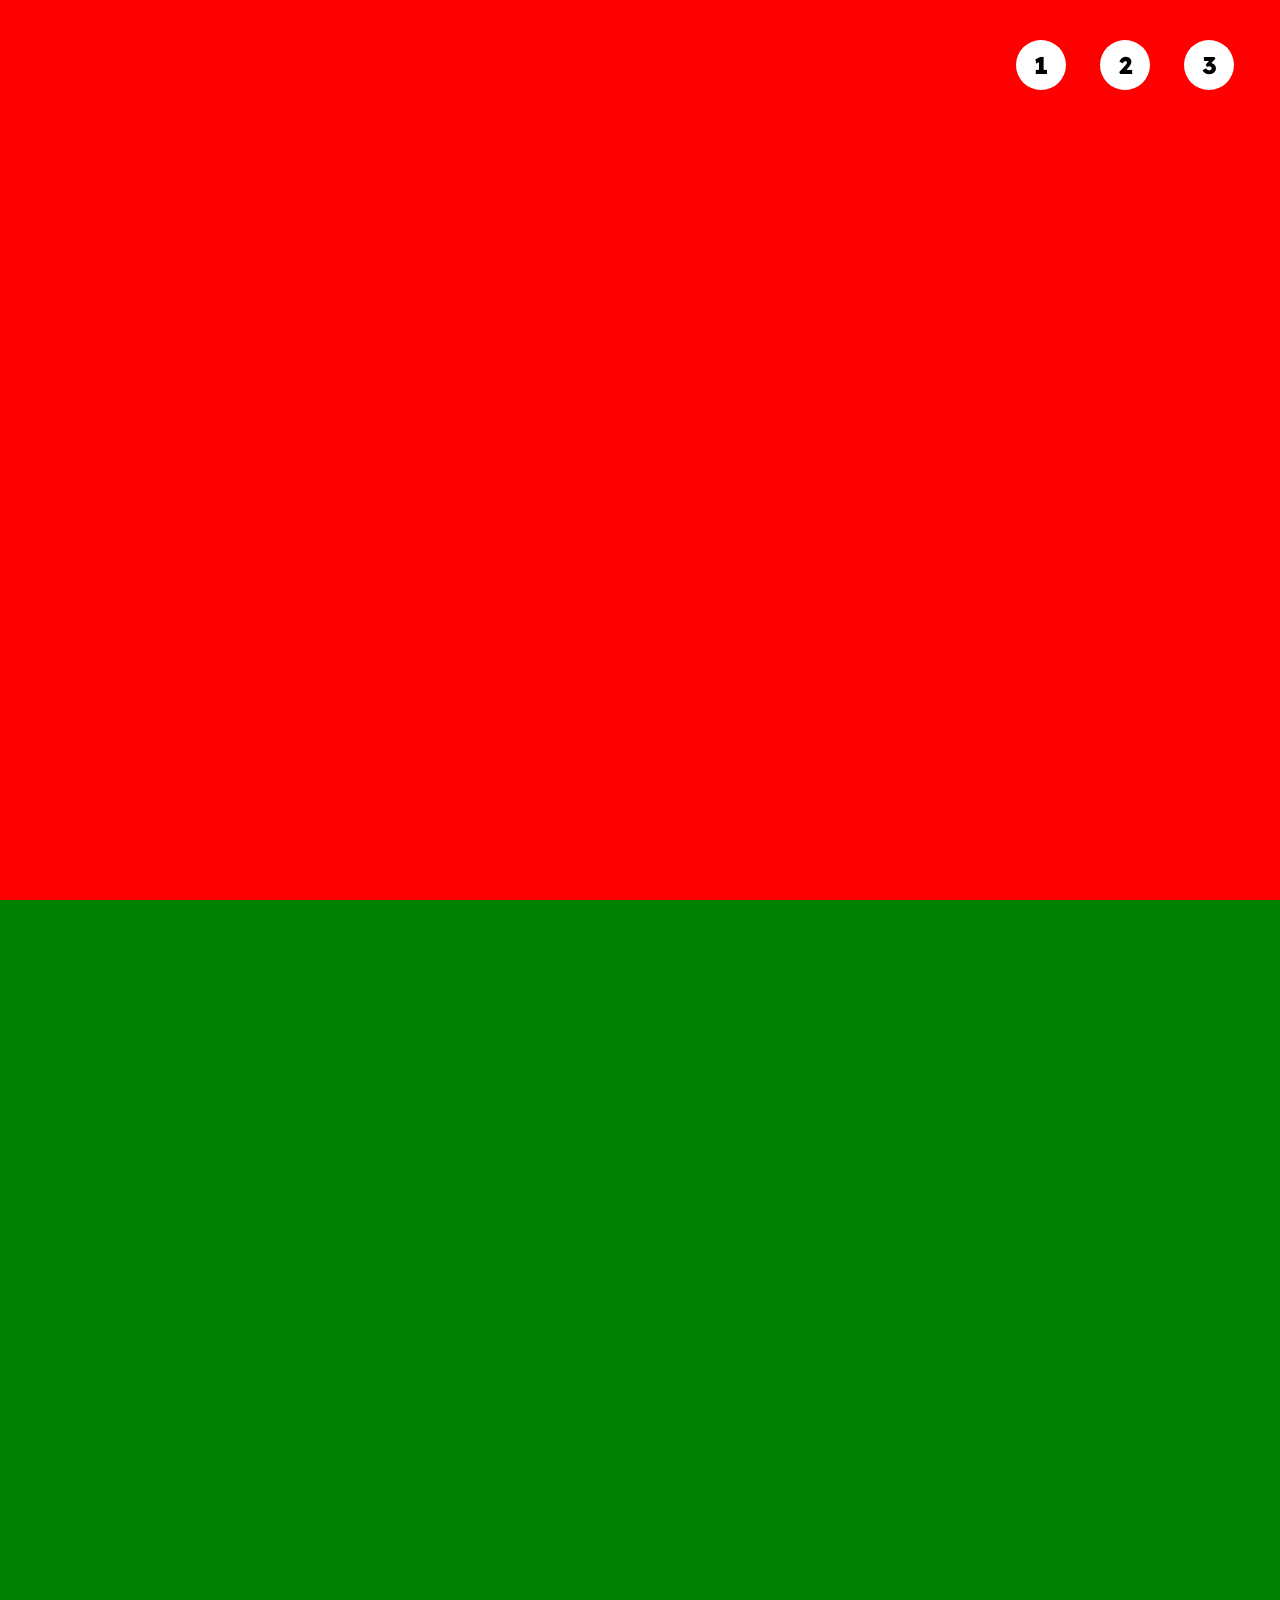
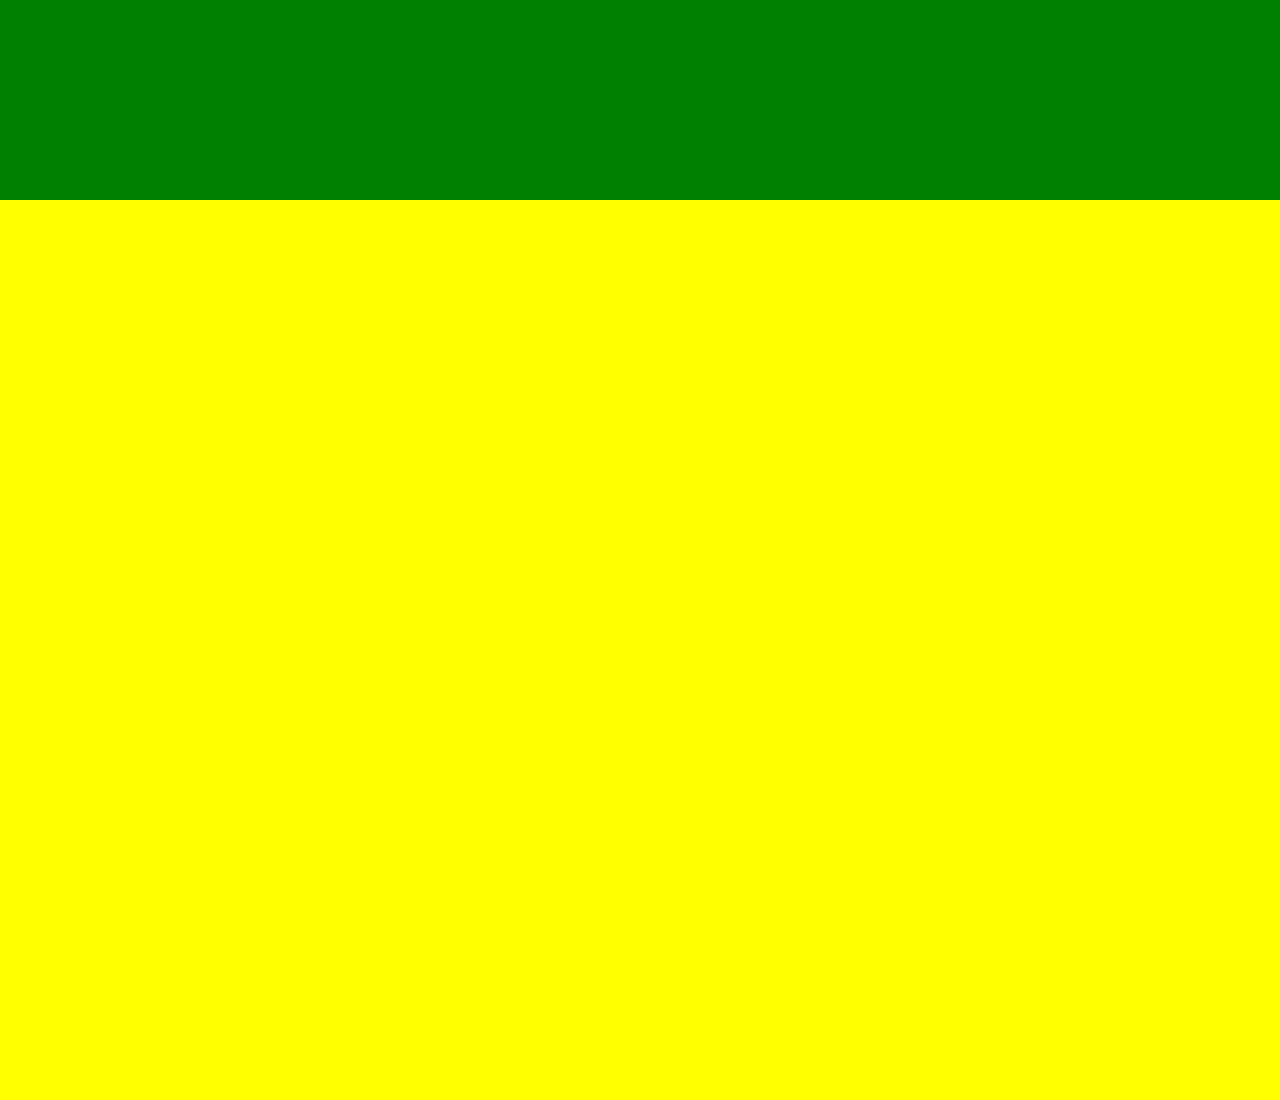
==== index.html @ 455d1ac9 "Creo struttura base, header e schermate" ====
<!DOCTYPE html>
<html lang="en">
  <head>
    <meta charset="UTF-8">
    <meta http-equiv="X-UA-Compatible" content="IE=edge">
    <meta name="viewport" content="width=device-width, initial-scale=1.0">
    <title>Shoes</title>
    <link rel="stylesheet" href="style.css">
    <link rel="preconnect" href="https://fonts.googleapis.com">
    <link rel="preconnect" href="https://fonts.gstatic.com" crossorigin>
    <link
      href="https://fonts.googleapis.com/css2?family=Lexend+Deca:wght@800&display=swap"
      rel="stylesheet">
  </head>

  <body>

    <header class="site_header">
      <nav>
        <div class="button">1</div>
        <div class="button">2</div>
        <div class="button">3</div>
      </nav>

    </header>

    <div class="schermata red"></div>
    <div class="schermata green"></div>
    <div class="schermata yellow"></div>
  </body>
</html>
---- style.css ----
*{
  box-sizing: border-box;
  margin: 0;
  padding: 0;
}



.site_header .button{
  height: 50px;
  width: 50px;
  text-align: center;
  line-height: 50px;
  vertical-align: middle;
  display: inline-block;
  background-color: white;
  font-family: 'Lexend Deca', sans-serif;
  font-weight: 800;
  font-size: 1.5rem;
  border-radius: 50%;
  margin-right: 30px;
}

.site_header nav{
  position: fixed;
  top: 40px;
  right: 1rem;
}

.schermata{
  height:100vh;
  width: 100%;
}

.red{
  background-color: red;
}.green{
  background-color: green;
}.yellow{
  background-color: yellow;
}
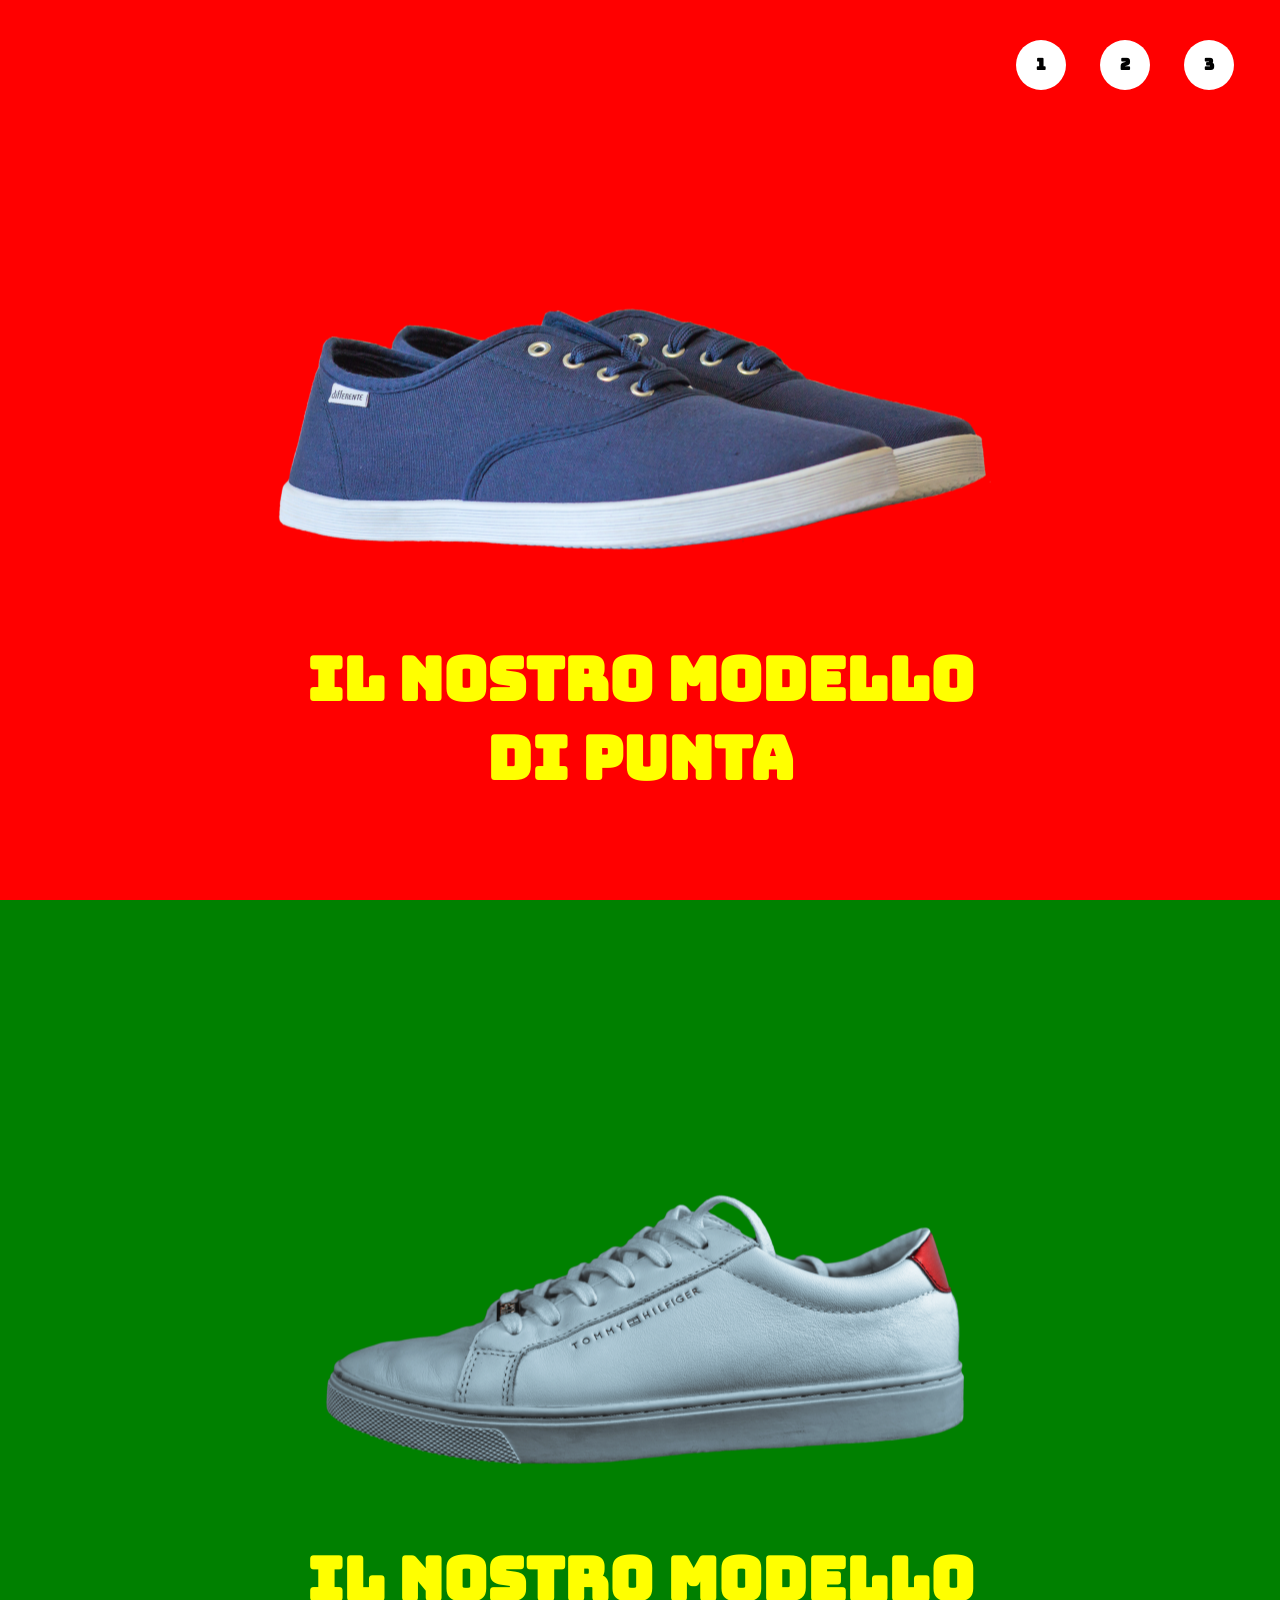
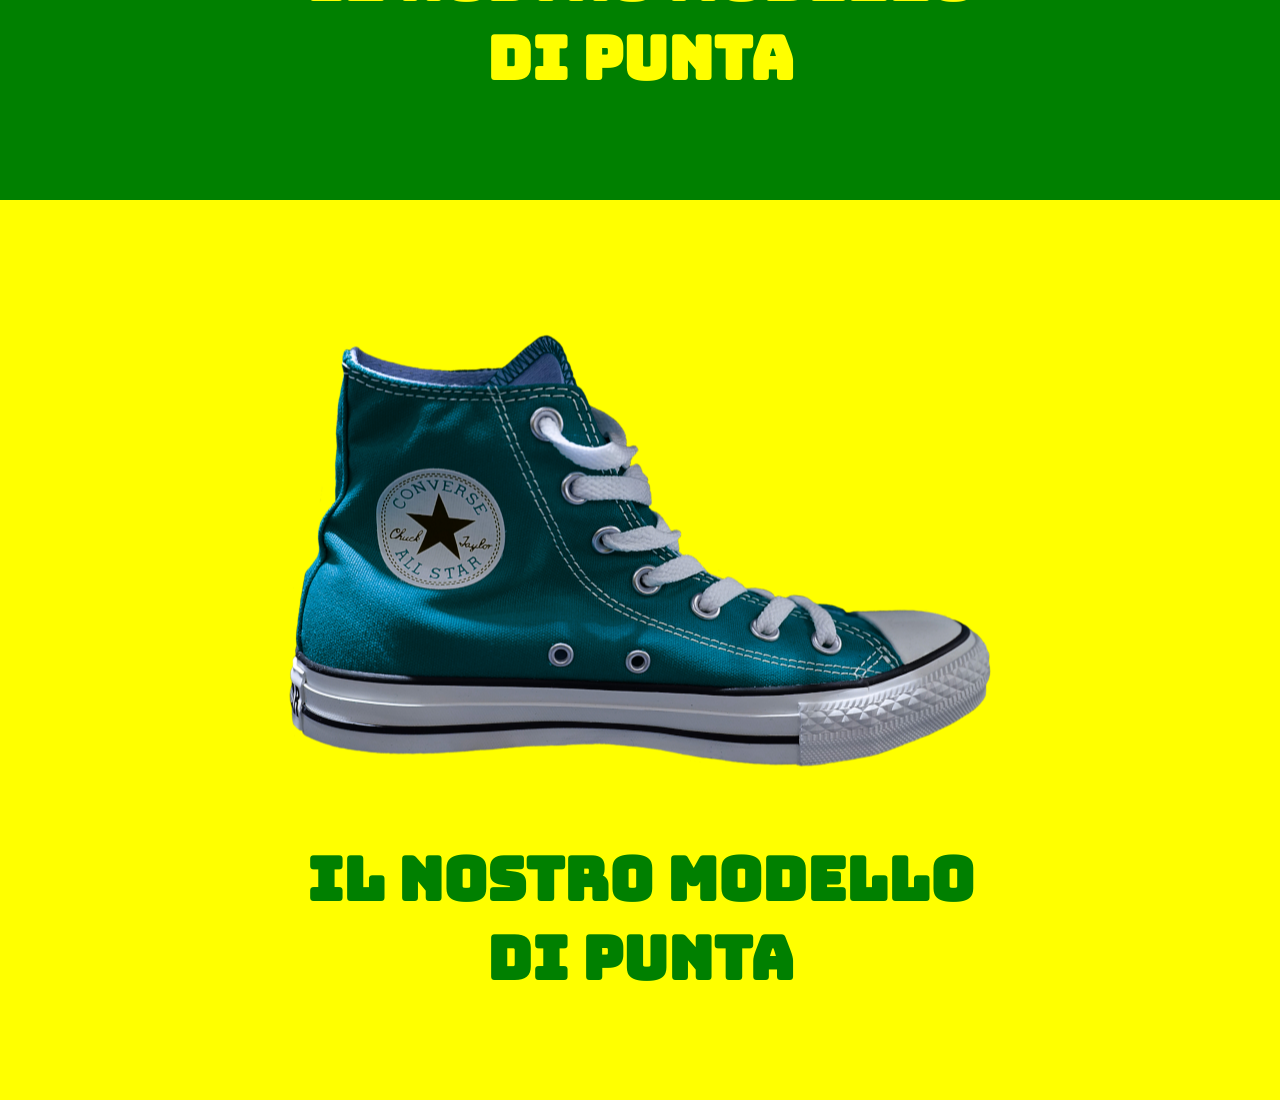
==== commit ba5bcd8b: "Completo le schermate" ====
--- a/index.html
+++ b/index.html
@@ -8,8 +8,7 @@
     <link rel="stylesheet" href="style.css">
     <link rel="preconnect" href="https://fonts.googleapis.com">
     <link rel="preconnect" href="https://fonts.gstatic.com" crossorigin>
-    <link
-      href="https://fonts.googleapis.com/css2?family=Lexend+Deca:wght@800&display=swap"
+    <link href="https://fonts.googleapis.com/css2?family=Bungee&display=swap"
       rel="stylesheet">
   </head>
 
@@ -23,9 +22,31 @@
       </nav>
 
     </header>
+    <!-- /.site_header  -->
 
-    <div class="schermata red"></div>
-    <div class="schermata green"></div>
-    <div class="schermata yellow"></div>
+    <div class="schermata red">
+      <div class="model">
+        <img src="./img/01.png" alt="">
+        <h1>IL NOSTRO MODELLO <br> DI PUNTA</h1>
+      </div>
+    </div>
+    <!-- /.schermata red -->
+
+    <div class="schermata green">
+      <div class="model">
+        <img src="./img/02.png" alt="">
+        <h1>IL NOSTRO MODELLO <br> DI PUNTA</h1>
+      </div>
+    </div>
+    <!-- /.schermata green 
+    -->
+    <div class="schermata yellow">
+      <div class="model">
+        <img src="./img/03.png" alt="">
+        <h1>IL NOSTRO MODELLO <br> DI PUNTA</h1>
+      </div>
+    </div>
+    <!-- /.schermata yellow -->
+    
   </body>
 </html>
--- a/style.css
+++ b/style.css
@@ -4,7 +4,10 @@
   padding: 0;
 }
 
-
+body{
+  font-family: 'Bungee', cursive;
+  font-weight: 800;
+}
 
 .site_header .button{
   height: 50px;
@@ -14,9 +17,6 @@
   vertical-align: middle;
   display: inline-block;
   background-color: white;
-  font-family: 'Lexend Deca', sans-serif;
-  font-weight: 800;
-  font-size: 1.5rem;
   border-radius: 50%;
   margin-right: 30px;
 }
@@ -25,11 +25,29 @@
   position: fixed;
   top: 40px;
   right: 1rem;
+  z-index: 1;
 }
 
 .schermata{
+  position: relative;
   height:100vh;
-  width: 100%;
+}
+
+.model{
+  position: absolute;
+  top: 50%;
+  left: 50%;
+  transform: translate(-50%, -50%);
+}
+.model h1{
+  color: yellow;
+  font-size: 60px;
+  text-align: center;
+  line-height: 78.5px;
+}
+
+.yellow h1{
+  color: green;
 }
 
 .red{
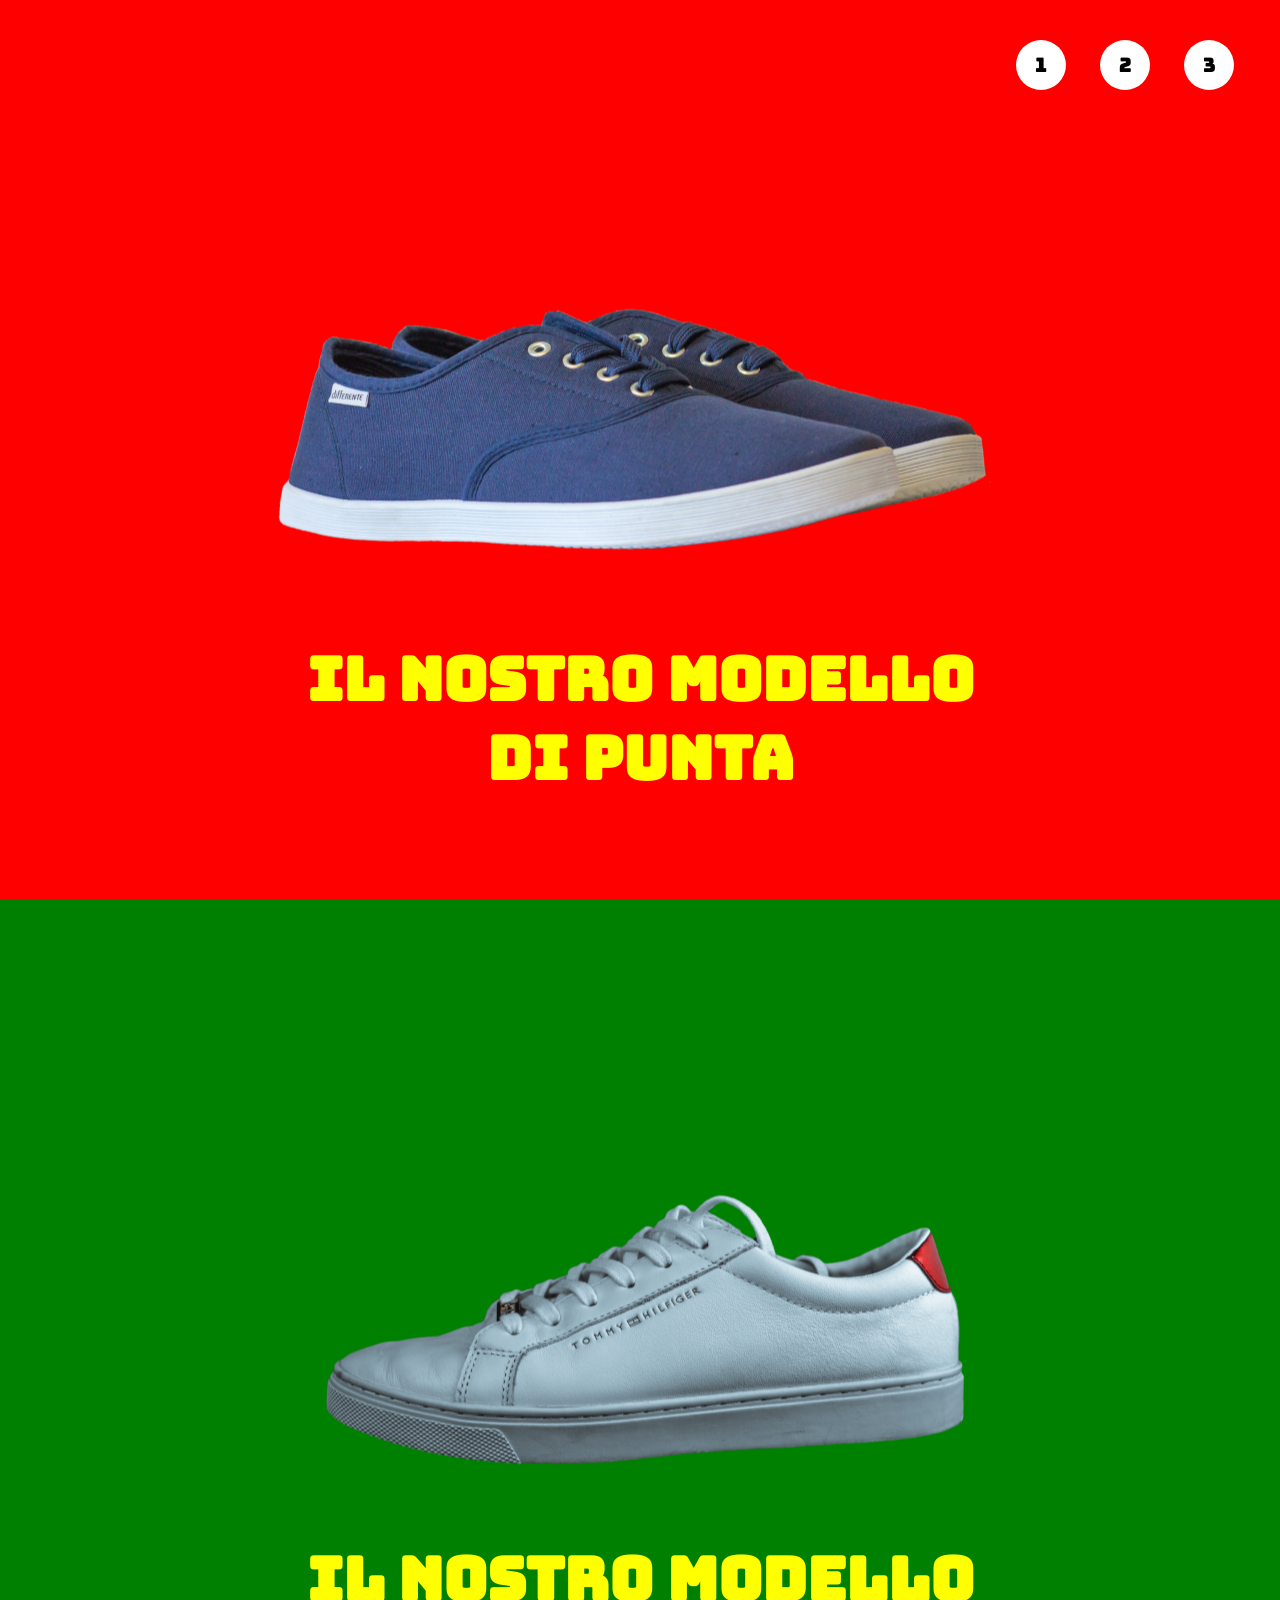
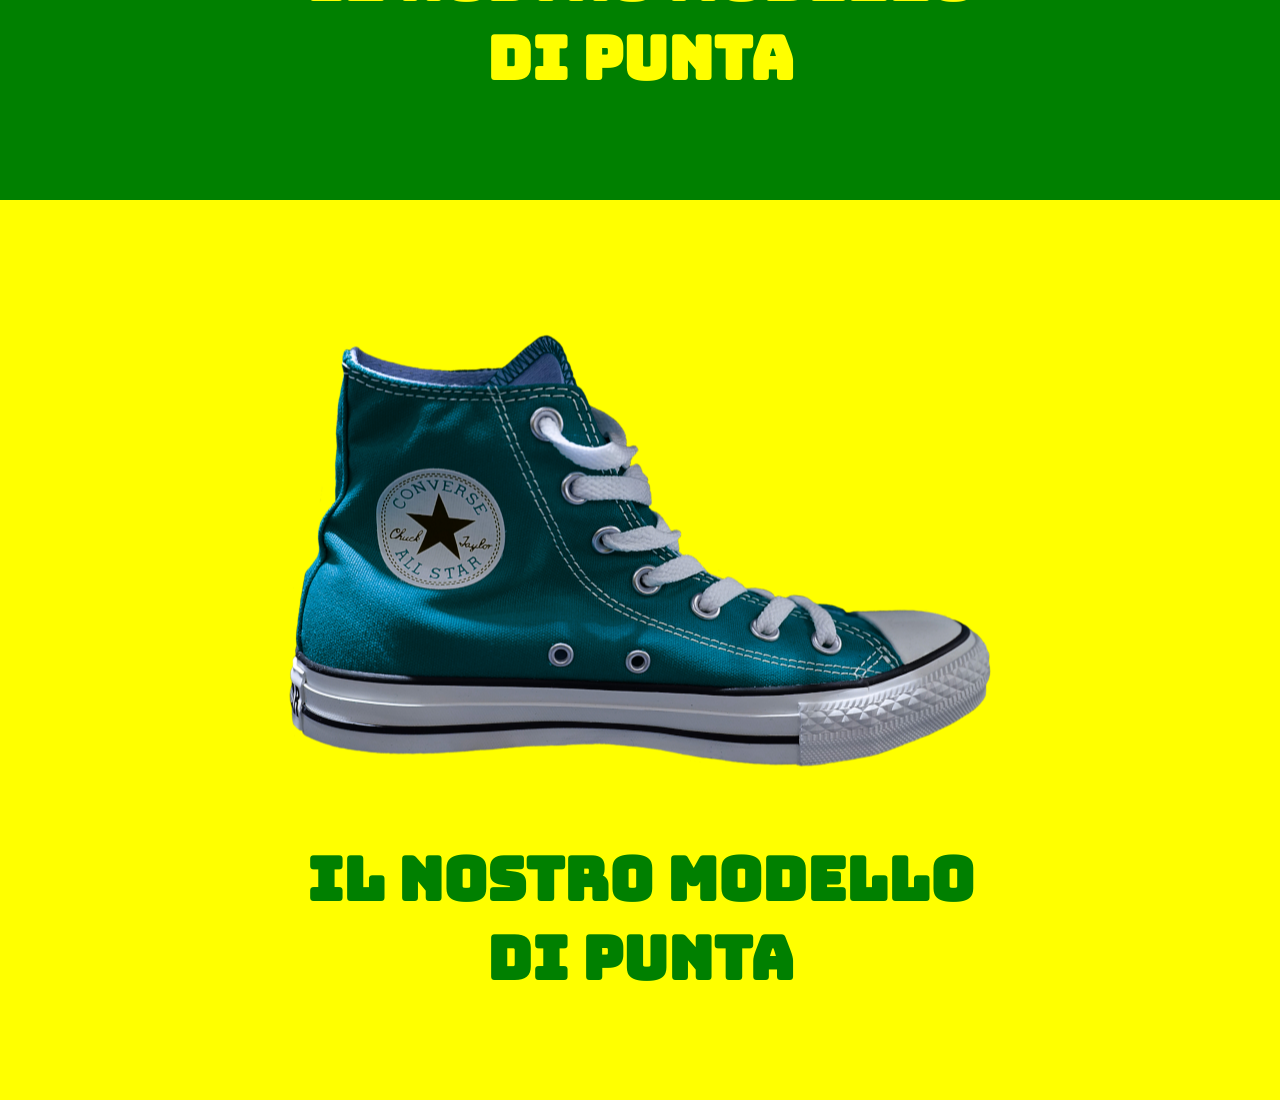
==== commit ab7da9e9: "Sostituisco i div dell'header con button" ====
--- a/index.html
+++ b/index.html
@@ -16,11 +16,10 @@
 
     <header class="site_header">
       <nav>
-        <div class="button">1</div>
-        <div class="button">2</div>
-        <div class="button">3</div>
+        <button type="button" class="button">1</button>
+        <button type="button" class="button">2</button>
+        <button type="button" class="button">3</button>
       </nav>
-
     </header>
     <!-- /.site_header  -->
 
--- a/style.css
+++ b/style.css
@@ -15,11 +15,15 @@
   text-align: center;
   line-height: 50px;
   vertical-align: middle;
-  display: inline-block;
   background-color: white;
   border-radius: 50%;
   margin-right: 30px;
+  border: none;
+  font-size: 20px;
+  font-family: 'Bungee', cursive;
 }
+
+
 
 .site_header nav{
   position: fixed;
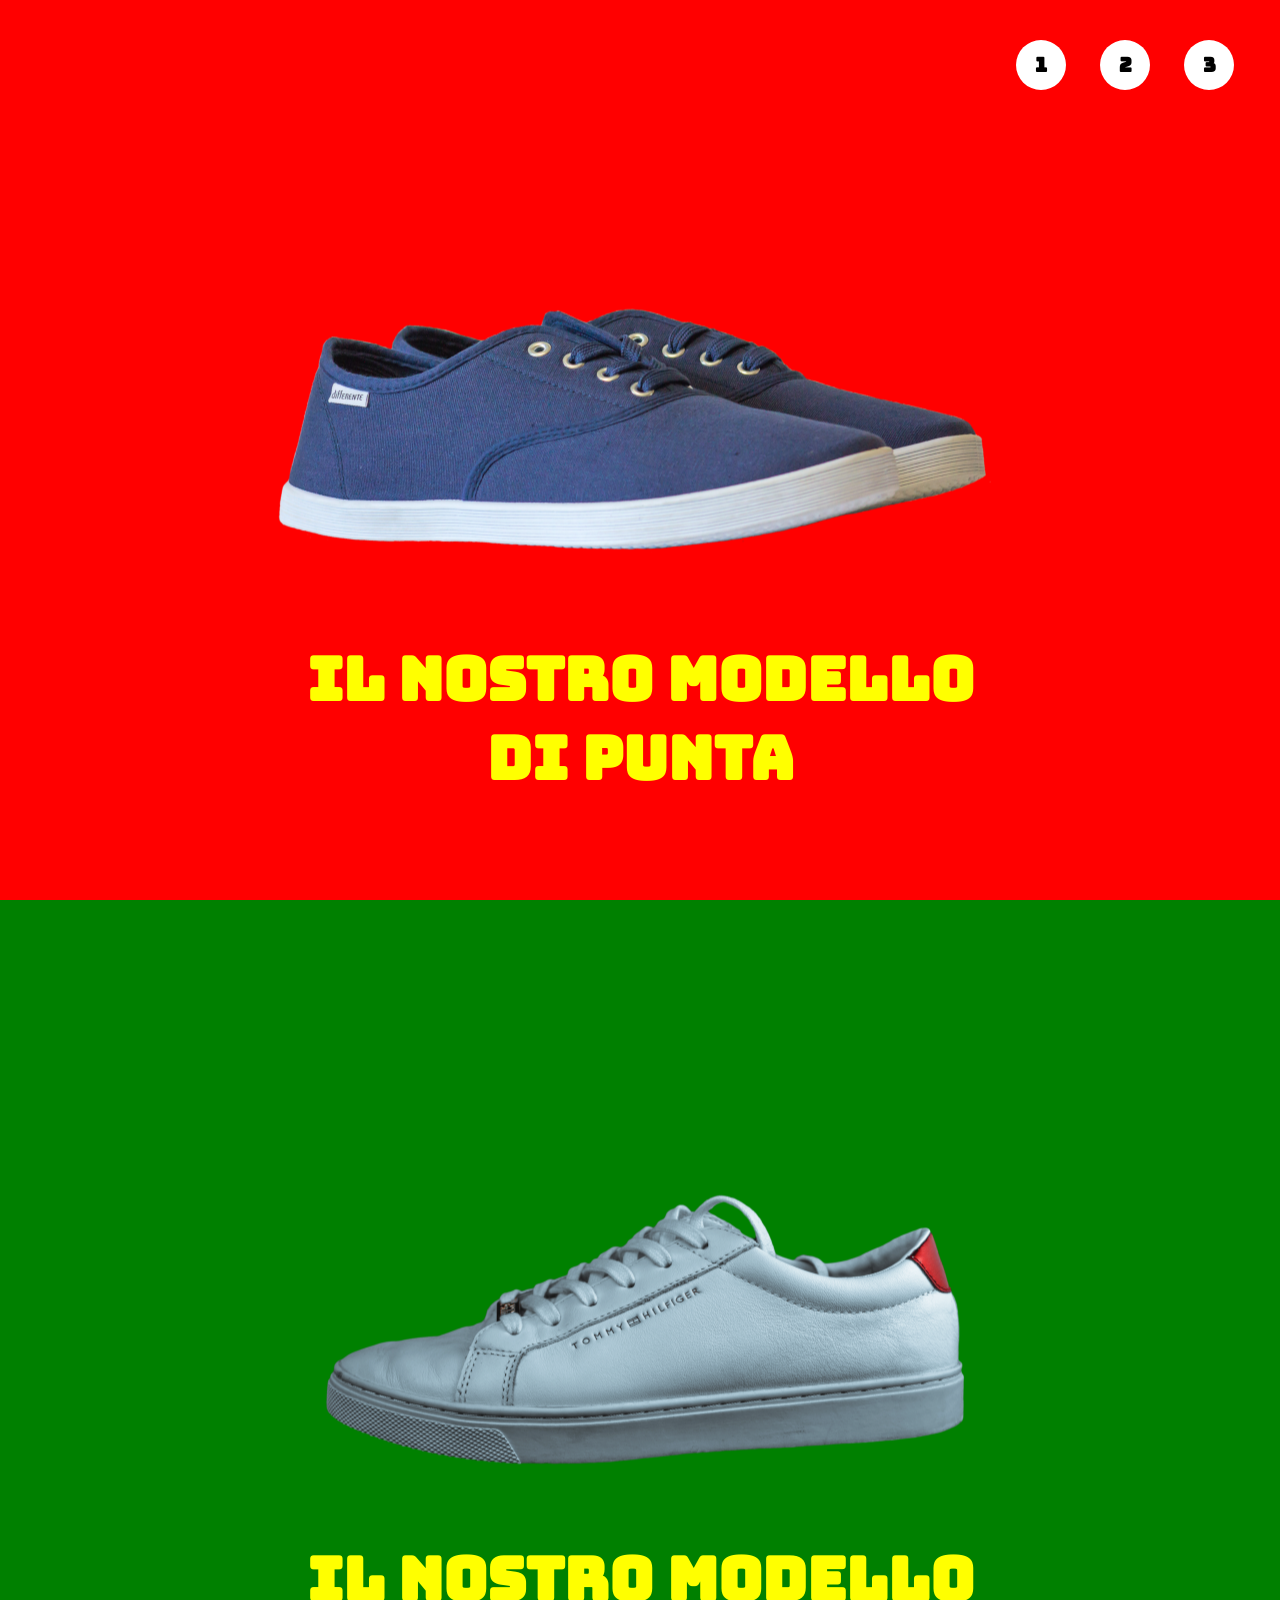
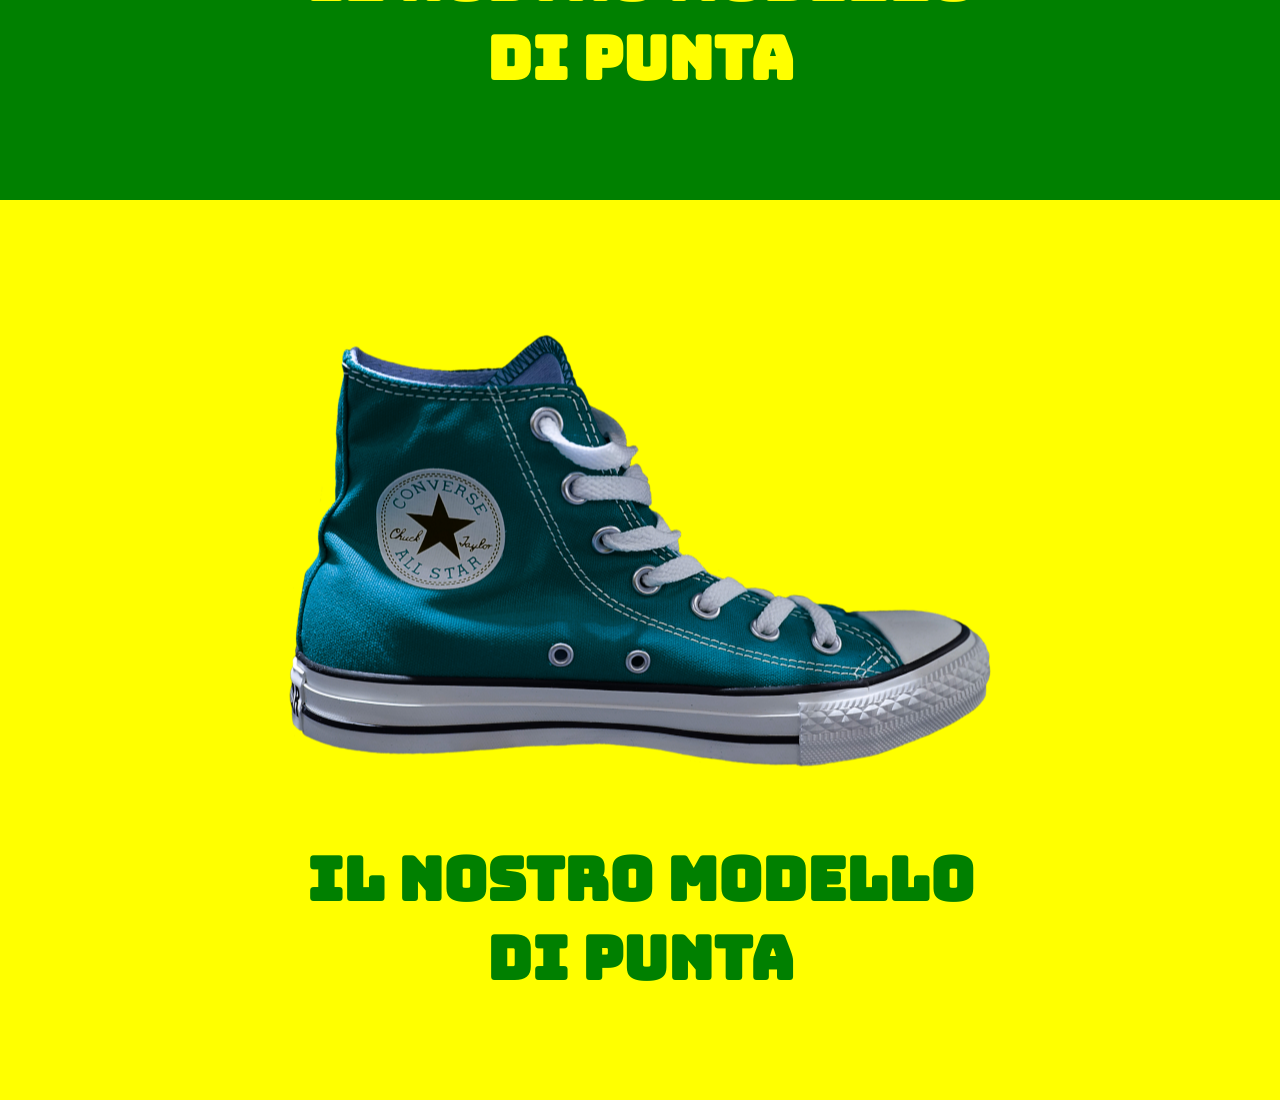
==== commit b047ee7c: "Interazione nav con le schermate e fix aspetto nav" ====
--- a/index.html
+++ b/index.html
@@ -16,33 +16,33 @@
 
     <header class="site_header">
       <nav>
-        <button type="button" class="button">1</button>
-        <button type="button" class="button">2</button>
-        <button type="button" class="button">3</button>
+        <a href="#prima" class="button">1</a>
+        <a href="#seconda" class="button">2</a>
+        <a href="#terza" class="button">3</a>
       </nav>
     </header>
     <!-- /.site_header  -->
 
-    <div class="schermata red">
+    <div class="schermata red" id="prima">
       <div class="model">
         <img src="./img/01.png" alt="">
-        <h1>IL NOSTRO MODELLO <br> DI PUNTA</h1>
+        <h2>IL NOSTRO MODELLO <br> DI PUNTA</h2>
       </div>
     </div>
     <!-- /.schermata red -->
 
-    <div class="schermata green">
+    <div class="schermata green" id="seconda">
       <div class="model">
         <img src="./img/02.png" alt="">
-        <h1>IL NOSTRO MODELLO <br> DI PUNTA</h1>
+        <h2>IL NOSTRO MODELLO <br> DI PUNTA</h2>
       </div>
     </div>
     <!-- /.schermata green 
     -->
-    <div class="schermata yellow">
+    <div class="schermata yellow" id="terza">
       <div class="model">
         <img src="./img/03.png" alt="">
-        <h1>IL NOSTRO MODELLO <br> DI PUNTA</h1>
+        <h2>IL NOSTRO MODELLO <br> DI PUNTA</h2>
       </div>
     </div>
     <!-- /.schermata yellow -->
--- a/style.css
+++ b/style.css
@@ -10,6 +10,9 @@
 }
 
 .site_header .button{
+  display: inline-block;
+  text-decoration: none;
+  color: black;
   height: 50px;
   width: 50px;
   text-align: center;
@@ -23,8 +26,6 @@
   font-family: 'Bungee', cursive;
 }
 
-
-
 .site_header nav{
   position: fixed;
   top: 40px;
@@ -32,6 +33,7 @@
   z-index: 1;
 }
 
+/*schermata*/
 .schermata{
   position: relative;
   height:100vh;
@@ -43,14 +45,14 @@
   left: 50%;
   transform: translate(-50%, -50%);
 }
-.model h1{
+.model h2{
   color: yellow;
   font-size: 60px;
   text-align: center;
   line-height: 78.5px;
 }
 
-.yellow h1{
+.yellow h2{
   color: green;
 }
 
